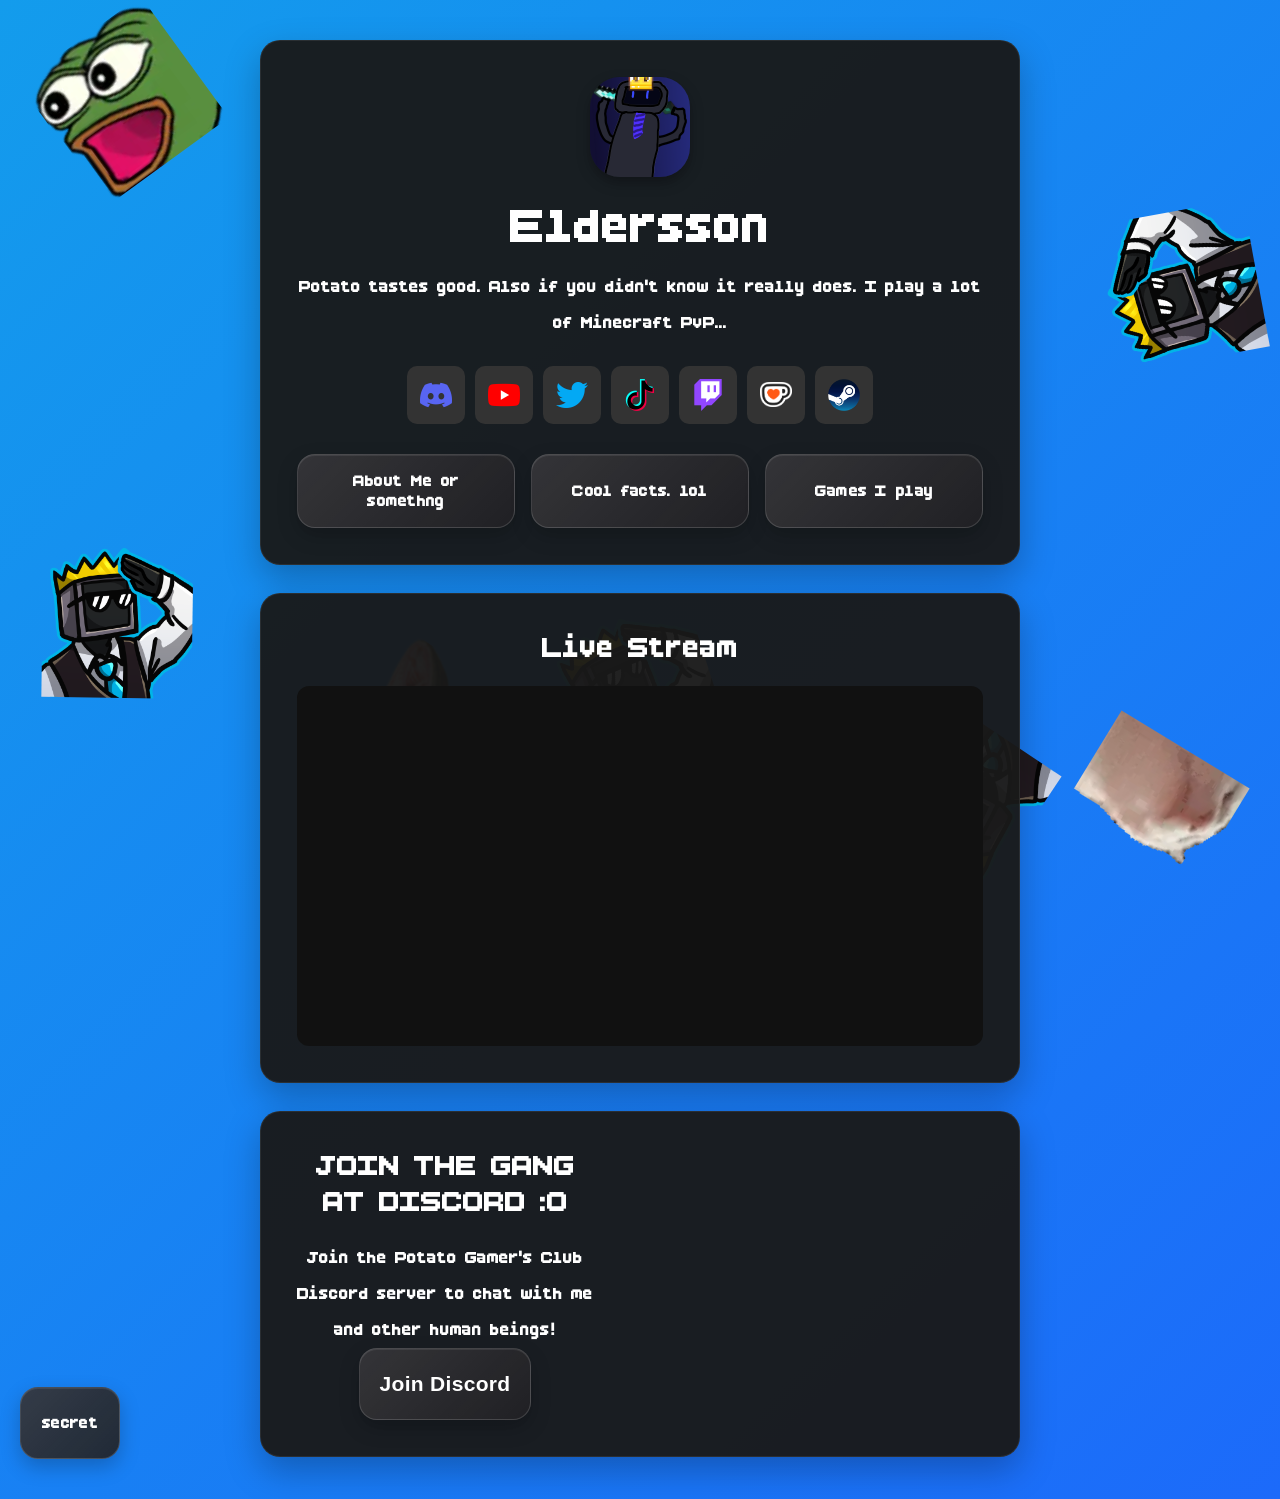
==== index.html @ 9772920c "Add files via upload" ====
<!DOCTYPE html>
<html lang="en">
<head>
    <link rel="icon" href="images/artpfp.png" type="image/png">
    <meta charset="UTF-8">
    <meta name="viewport" content="width=device-width, initial-scale=1.0">
    <title>Eldersson</title>
    <link rel="stylesheet" href="styles.css">
    <script src="floatingEmotes.js" defer></script>

    <meta property="og:title" content="Eldersson">
    <meta property="og:image" content="https://eldersson.com/images/artpfp.png">
    <meta property="og:type" content="website">
    <meta property="og:url" content="https://eldersson.com">
    <meta property="og:description" content="Official Eldersson's Profile Website :O">
    <meta property="theme-color" content="#3EBAF7">
</head>

<body>
    <main class="page">
        <section class="profile-card">
            <img
                class="avatar"
                src="images/artpfp.png"
                alt="Eldersson Avatar"
                width="100"
                height="100"
            >

            <h1>Eldersson</h1>

            <p>
                Potato tastes good. Also if you didn't know it really does.
                I play a lot of Minecraft PvP...
            </p>

            <div class="social-links">
                <a href="https://discord.gg/BuAu3FQbAg" target="_blank" rel="noopener noreferrer" class="social-link" aria-label="Discord">
                    <img src="images/discord.png" alt="">
                </a>

                <a href="https://youtube.com/@Eldersson_YT" target="_blank" rel="noopener noreferrer" class="social-link" aria-label="YouTube">
                    <img src="images/youtube.png" alt="">
                </a>

                <a href="https://x.com/@Eldersson_YT" target="_blank" rel="noopener noreferrer" class="social-link" aria-label="X">
                    <img src="images/twitter.png" alt="">
                </a>

                <a href="https://tiktok.com/@Eldersson_YT" target="_blank" rel="noopener noreferrer" class="social-link" aria-label="TikTok">
                    <img src="images/tiktok.png" alt="">
                </a>

                <a href="https://twitch.tv/eldersson" target="_blank" rel="noopener noreferrer" class="social-link" aria-label="Twitch">
                    <img src="images/twitch.png" alt="">
                </a>

                <a href="https://ko-fi.com/eldersson" target="_blank" rel="noopener noreferrer" class="social-link" aria-label="Ko-fi">
                    <img src="images/kofi.png" alt="">
                </a>
                <a href="https://steamcommunity.com/id/Eldersson" target="_blank" rel="noopener noreferrer" class="social-link" aria-label="Steam">
                    <img src="images/steam.png" alt="">
                </a>
            </div>

            <nav class="page-buttons" aria-label="Pages">
                <a href="about.html" class="page-button">About Me or somethng</a>
                <a href="facts.html" class="page-button">Cool facts. lol</a>
                <a href="games.html" class="page-button">Games I play</a>
            </nav>
        </section>

        <section class="profile-card stream-card">
            <h2>Live Stream</h2>
            <div id="twitch-embed" class="twitch-container"></div>
        </section>
        <section class="profile-card stream-card discord-card">
    <div class="discord-info">
        <h2>JOIN THE GANG AT DISCORD :O</h2>
        <p>Join the Potato Gamer's Club Discord server to chat with me and other human beings!</p>
        <button class="discord-button" onclick="window.open('https://discord.gg/BuAu3FQbAg', '_blank')">
            Join Discord
        </button>
    </div>

    <iframe
        src="https://discord.com/widget?id=1080036728213082112&theme=dark"
        width="350"
        height="250"
        allowtransparency="true"
        frameborder="0"
        sandbox="allow-popups allow-popups-to-escape-sandbox allow-same-origin allow-scripts">
    </iframe>
</section>
    </main>
    <a href="secret.html" class="page-button" style="width:100px; margin-top: -70px; cursor:pointer">secret</a>
    <script src="https://embed.twitch.tv/embed/v1.js"></script>
    <script>
        window.addEventListener("load", () => {
            if (typeof Twitch === "undefined") return;

            new Twitch.Embed("twitch-embed", {
                width: "100%",
                height: 360,
                channel: "eldersson",
                layout: "video",
                theme: "dark"
            });
        });
    </script>

    <script>
        window.addEventListener("load", () => {
            if (typeof FloatingEmotes !== "undefined") {
                FloatingEmotes.start({
                    images: ["images/emote_salute.png"],
                    count: 10,
                    size: 56,
                    bobHeight: 10,
                    bobSpeed: 0.6,
                    margin: 12
                });
            }
        });
    </script>
</body>
</html>
---- styles.css ----
@font-face {
    font-family: "BoldPixels";
    src: url("../fonts/BoldsPixels.ttf") format("truetype");
    font-display: swap;
}

* {
    box-sizing: border-box;
}

html {
    min-height: 100%;
}

body {
    min-height: 100vh;
    margin: 0;
    padding: 40px 20px;
    font-family: "BoldPixels", system-ui, sans-serif;
    color: #ffffff;
    background: linear-gradient(135deg, #139cec 0%, #1c6afa 100%);
    overflow-x: hidden;
}

.page {
    width: min(100%, 900px);
    margin: 0 auto;
    display: flex;
    flex-direction: column;
    align-items: center;
    gap: 28px;
    position: relative;
    z-index: 10;
}

.profile-card {
    width: min(100%, 760px);
    margin: 0;
    padding: 36px;
    background: rgba(26, 26, 26, 0.96);
    border: 1px solid rgba(255, 255, 255, 0.08);
    border-radius: 20px;
    text-align: center;
    box-shadow: 0 14px 35px rgba(0, 0, 0, 0.25);
    transform: none;
}

.avatar {
    display: block;
    width: 100px;
    height: 100px;
    margin: 0 auto 18px;
    object-fit: cover;
    border-radius: 30%;
    box-shadow: 0 6px 14px rgba(0, 0, 0, 0.3);
}

h1,
h2,
p {
    margin-left: 0;
    margin-right: 0;
}

h1 {
    margin-top: 0;
    margin-bottom: 12px;
    font-size: clamp(42px, 5vw, 64px);
}

h2 {
    margin-top: 0;
    margin-bottom: 20px;
    font-size: clamp(30px, 3vw, 42px);
}

p {
    margin-top: 0;
    margin-bottom: 0;
    line-height: 1.65;
    font-size: 22px;
}

a {
    color: #ffffff;
    text-decoration: none;
}

.social-links {
    margin-top: 24px;
    display: flex;
    flex-wrap: wrap;
    justify-content: center;
    gap: 10px;
}

.social-link {
    width: 58px;
    height: 58px;
    display: flex;
    align-items: center;
    justify-content: center;
    flex: 0 0 58px;
    padding: 0;
    background: #333;
    border-radius: 10px;
    transition:
        transform 0.18s ease,
        background-color 0.18s ease;
}

.social-link:hover {
    transform: translateY(-3px) scale(1.05);
    background: #444;
}

.social-link img {
    width: 32px;
    height: 32px;
    object-fit: contain;
    display: block;
}

.page-buttons {
    width: 100%;
    margin-top: 30px;
    display: grid;
    grid-template-columns: repeat(3, 1fr);
    gap: 16px;
}

.page-button {
    position: relative;
    min-height: 72px;
    display: flex;
    align-items: center;
    justify-content: center;
    padding: 16px 20px;
    overflow: hidden;
    isolation: isolate;

    background:
        linear-gradient(135deg, rgba(255,255,255,0.12), rgba(255,255,255,0.035)),
        rgba(25, 25, 30, 0.92);
    border: 1px solid rgba(255, 255, 255, 0.14);
    border-radius: 18px;

    font-size: 21px;
    font-weight: 700;
    letter-spacing: 0.3px;
    color: #fff;
    text-decoration: none;

    box-shadow:
        0 8px 20px rgba(0, 0, 0, 0.22),
        inset 0 1px 0 rgba(255, 255, 255, 0.08);

    transition:
        transform 0.2s cubic-bezier(.2,.8,.2,1),
        background 0.2s ease,
        border-color 0.2s ease,
        box-shadow 0.2s ease;
}

/* Shiny diagonal sweep */
.page-button::before {
    content: "";
    position: absolute;
    inset: -80%;
    z-index: -1;
    background: linear-gradient(
        115deg,
        transparent 40%,
        rgba(255,255,255,0.18) 50%,
        transparent 60%
    );
    transform: translateX(-45%) rotate(8deg);
    transition: transform 0.55s ease;
}

/* Little glowing accent underneath */

.page-button:hover {
    transform: translateY(-6px) scale(1.025);
    background:
        linear-gradient(135deg, rgba(255,255,255,0.18), rgba(255,255,255,0.055)),
        rgba(35, 35, 42, 0.96);
    border-color: rgba(255, 255, 255, 0.28);
    box-shadow:
        0 14px 30px rgba(0, 0, 0, 0.3),
        inset 0 1px 0 rgba(255, 255, 255, 0.12);
}

.page-button:hover::before {
    transform: translateX(45%) rotate(8deg);
}

.page-button:hover::after {
    opacity: 1;
}

.page-button:active {
    transform: translateY(-2px) scale(0.99);
}

.discord-button {
    position: relative;
    min-height: 72px;
    display: flex;
    align-items: center;
    justify-content: center;
    padding: 16px 20px;
    overflow: hidden;
    isolation: isolate;
    margin: 0 auto;

    background:
        linear-gradient(135deg, rgba(255,255,255,0.12), rgba(255,255,255,0.035)),
        rgba(25, 25, 30, 0.92);
    border: 1px solid rgba(255, 255, 255, 0.14);
    border-radius: 18px;

    font-size: 21px;
    font-weight: 700;
    letter-spacing: 0.3px;
    color: #fff;
    text-decoration: none;

    box-shadow:
        0 8px 20px rgba(0, 0, 0, 0.22),
        inset 0 1px 0 rgba(255, 255, 255, 0.08);

    transition:
        transform 0.2s cubic-bezier(.2,.8,.2,1),
        background 0.2s ease,
        border-color 0.2s ease,
        box-shadow 0.2s ease;
}

/* Shiny diagonal sweep */
.discord-button::before {
    content: "";
    position: absolute;
    inset: -80%;
    z-index: -1;
    background: linear-gradient(
        115deg,
        transparent 40%,
        rgba(255,255,255,0.18) 50%,
        transparent 60%
    );
    transform: translateX(-45%) rotate(8deg);
    transition: transform 0.55s ease;
}

/* Little glowing accent underneath */

.discord-button:hover {
    transform: translateY(-6px) scale(1.025);
    cursor: pointer;
    background:
        linear-gradient(135deg, rgba(255,255,255,0.18), rgba(255,255,255,0.055)),
        rgba(35, 35, 42, 0.96);
    border-color: rgba(255, 255, 255, 0.28);
    box-shadow:
        0 14px 30px rgba(0, 0, 0, 0.3),
        inset 0 1px 0 rgba(255, 255, 255, 0.12);
}

.discord-button:hover::before {
    transform: translateX(45%) rotate(8deg);
}

.discord-button:hover::after {
    opacity: 1;
}

.discord-button:active {
    transform: translateY(-2px) scale(0.99);
}

.discord-card {
    display: flex;
    align-items: center;
    justify-content: space-between;
    gap: 40px;
}

.discord-info {
    flex: 1;
}

.discord-card iframe {
    flex-shrink: 0;
}

.discord-card
.stream-card {
    width: min(100%, 760px);
    overflow: hidden;
}

.twitch-container {
    width: 100%;
    min-height: 360px;
    border-radius: 12px;
    overflow: hidden;
    background: #111;
}

.twitch-container iframe {
    display: block;
    width: 100% !important;
    max-width: 100%;
    border: 0;
}

@media (max-width: 600px) {
    body {
        padding: 20px 12px;
    }

    .page {
        gap: 18px;
    }

    .profile-card {
        width: 100%;
        padding: 22px 18px;
        border-radius: 16px;
    }

    .stream-card {
        width: 100%;
    }

    .twitch-container {
        min-height: 190px;
    }

    .social-link {
        width: 42px;
        height: 42px;
        flex: 0 0 42px;
    }

    .social-link img {
        width: 22px;
        height: 22px;
    }

    .page-buttons {
        grid-template-columns: 1fr;
        gap: 10px;
    }

    .page-button {
        min-height: 54px;
        font-size: 18px;
    }

    p {
        font-size: 16px;
    }
}

@media (prefers-reduced-motion: reduce) {
    .social-link {
        transition: none;
    }
}
#fact-text a {
    color: #6ea8ff;
    text-decoration: underline;
    font-weight: 600;
}

#fact-text a:hover {
    color: #9bc2ff;
}
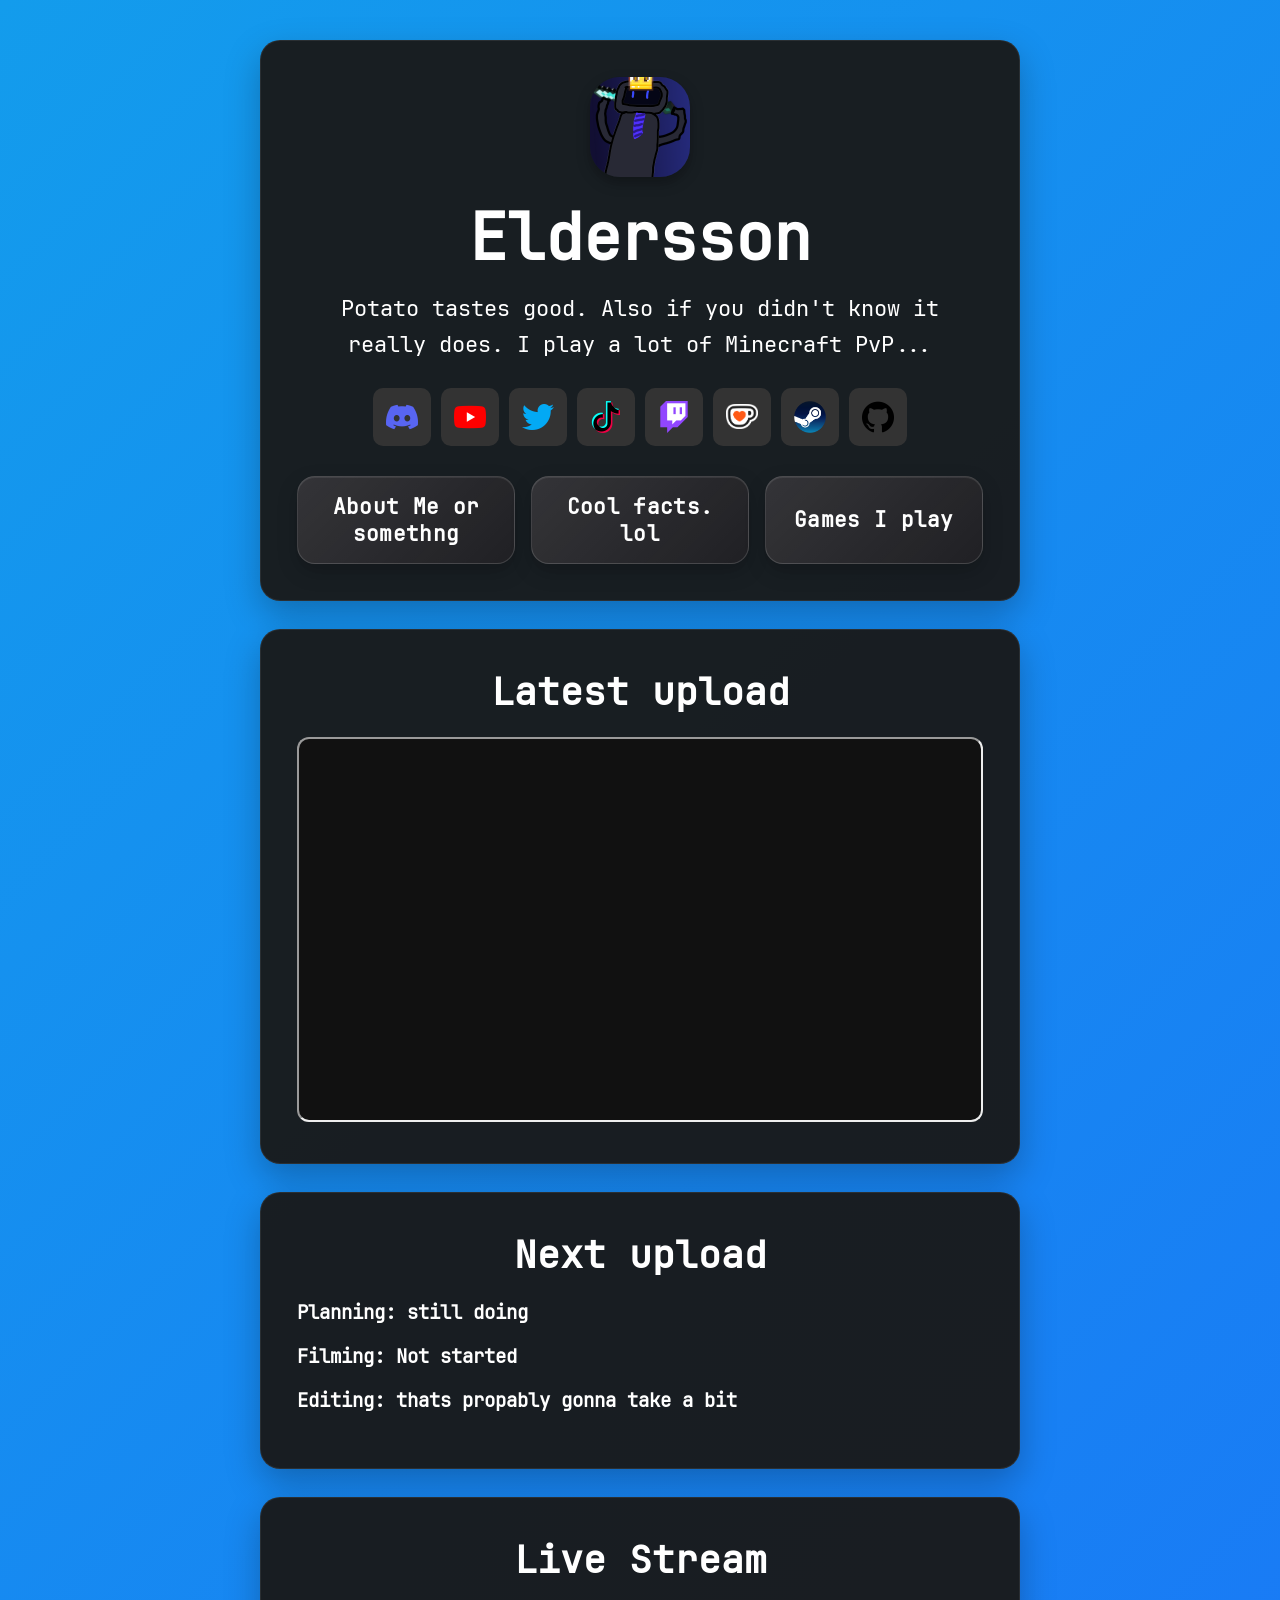
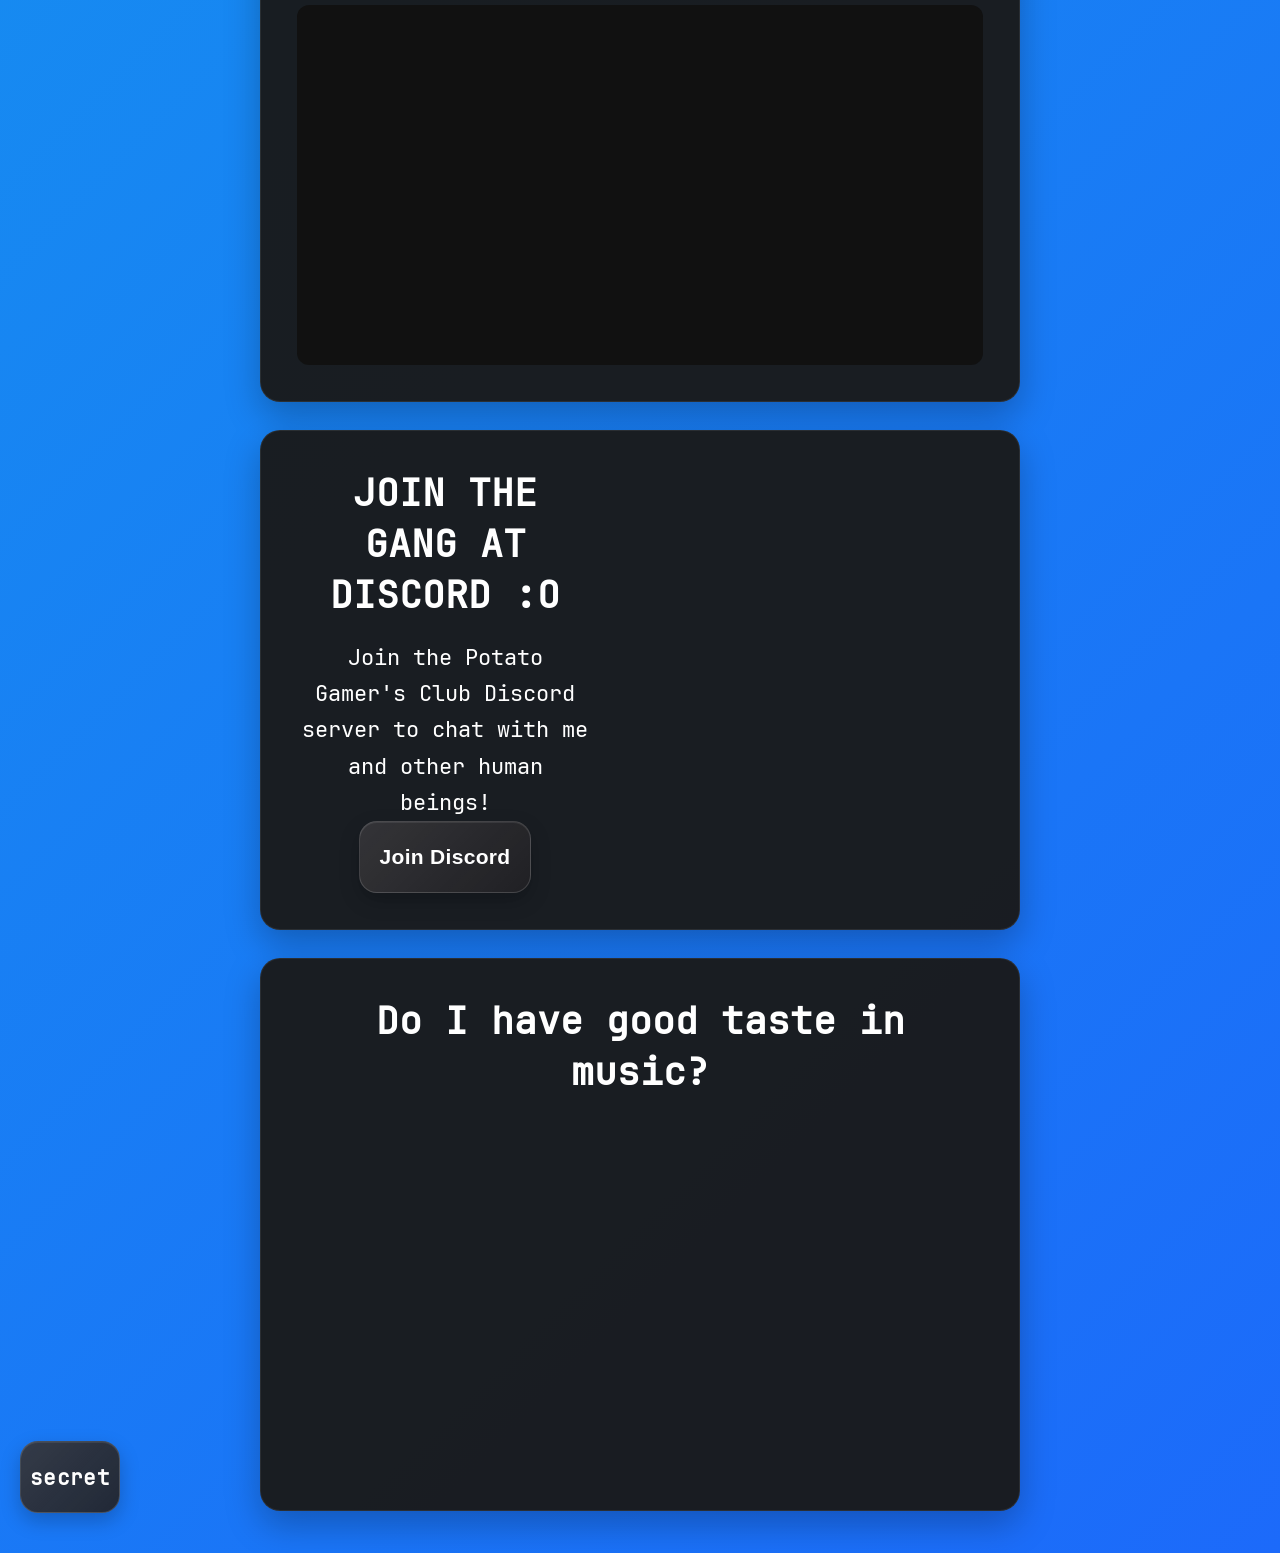
==== commit 589a28d4: "Updates" ====
--- a/index.html
+++ b/index.html
@@ -7,6 +7,7 @@
     <title>Eldersson</title>
     <link rel="stylesheet" href="styles.css">
     <script src="floatingEmotes.js" defer></script>
+    <script src="https://ajax.googleapis.com/ajax/libs/jquery/2.1.1/jquery.min.js"></script>
 
     <meta property="og:title" content="Eldersson">
     <meta property="og:image" content="https://eldersson.com/images/artpfp.png">
@@ -17,6 +18,15 @@
 </head>
 
 <body>
+    <script>
+        var channelID = "UCptp6Fo_1Xy2K7zqJc2fACQ";
+        var reqURL = "https://www.youtube.com/feeds/videos.xml?channel_id=";
+        $.getJSON("https://api.rss2json.com/v1/api.json?rss_url=" + encodeURIComponent(reqURL)+channelID, function(data) {
+            var link = data.items[0].link;
+            var id = link.substr(link.indexOf("=")+1);
+        $("#youtube_video").attr("src","https://youtube.com/embed/"+id + "?controls=0&showinfo=0&rel=0");
+});
+    </script>
     <main class="page">
         <section class="profile-card">
             <img
@@ -61,6 +71,9 @@
                 <a href="https://steamcommunity.com/id/Eldersson" target="_blank" rel="noopener noreferrer" class="social-link" aria-label="Steam">
                     <img src="images/steam.png" alt="">
                 </a>
+                <a href="https://github.com/Eldersson1§" target="_blank" rel="noopener noreferrer" class="social-link" aria-label="Steam">
+                    <img src="images/github.png" alt="">
+                </a>
             </div>
 
             <nav class="page-buttons" aria-label="Pages">
@@ -68,6 +81,18 @@
                 <a href="facts.html" class="page-button">Cool facts. lol</a>
                 <a href="games.html" class="page-button">Games I play</a>
             </nav>
+        </section>
+        <section class="profile-card stream-card">
+            <h2>Latest upload</h2>
+            <iframe id="youtube_video" class="twitch-container" style="aspect-ratio: 16 / 9;" allowfullscreen></iframe>
+        </section>
+
+        <section class="profile-card">
+            <h2>Next upload</h2>
+            <h3 style="text-align: left;">Planning: still doing</h3>
+            <h3 style="text-align: left;">Filming: Not started</h3>
+            <h3 style="text-align: left;">Editing: thats propably gonna take a bit</h3>
+            <h3 style="text-align: left;"></h3>
         </section>
 
         <section class="profile-card stream-card">
@@ -92,6 +117,10 @@
         sandbox="allow-popups allow-popups-to-escape-sandbox allow-same-origin allow-scripts">
     </iframe>
 </section>
+    <section class="profile-card">
+        <h2>Do I have good taste in music?</h2>
+        <iframe data-testid="embed-iframe" style="border-radius:12px" src="https://open.spotify.com/embed/playlist/3m8Q3hfI9F5PSeHpBYS4y4?utm_source=generator&theme=0&si=e8d05082fe2f4d88" width="100%" height="352" frameBorder="0" allowfullscreen="" allow="autoplay; clipboard-write; encrypted-media; fullscreen; picture-in-picture" loading="lazy"></iframe>
+    </section>
     </main>
     <a href="secret.html" class="page-button" style="width:100px; margin-top: -70px; cursor:pointer">secret</a>
     <script src="https://embed.twitch.tv/embed/v1.js"></script>
--- a/styles.css
+++ b/styles.css
@@ -3,6 +3,11 @@
     src: url("../fonts/BoldsPixels.ttf") format("truetype");
     font-display: swap;
 }
+@font-face {
+    font-family: "NerdFont";
+    src: url("../fonts/JetBrainsMono-Regular.ttf") format("truetype");
+    font-display: swap;
+}
 
 * {
     box-sizing: border-box;
@@ -16,7 +21,7 @@
     min-height: 100vh;
     margin: 0;
     padding: 40px 20px;
-    font-family: "BoldPixels", system-ui, sans-serif;
+    font-family: "NerdFont", system-ui, sans-serif;
     color: #ffffff;
     background: linear-gradient(135deg, #139cec 0%, #1c6afa 100%);
     overflow-x: hidden;
